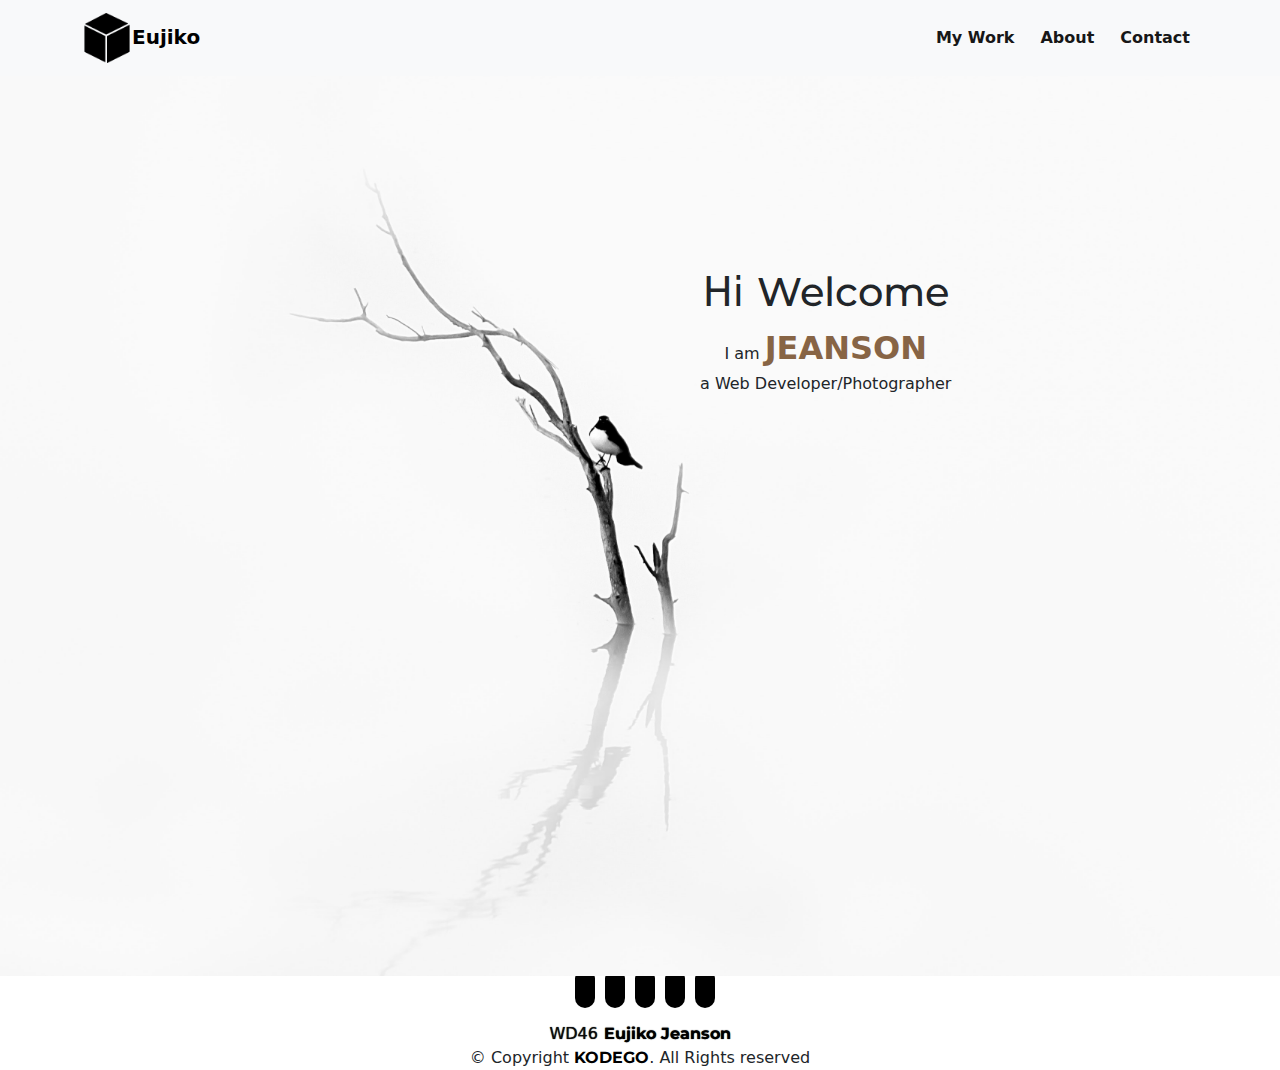
==== index.html @ 1127736d "trial" ====
<!DOCTYPE html>
<html lang="en">

<head>
    <meta charset="UTF-8">
    <meta http-equiv="X-UA-Compatible" content="IE=edge">
    <meta name="viewport" content="width=device-width, initial-scale=1.0">
    <title>Portfolio</title>
    <link rel="stylesheet" href="style.css">
    <!--bootstrap link-->
    <link rel="stylesheet" href="https://cdn.jsdelivr.net/npm/bootstrap@5.2.3/dist/css/bootstrap.min.css">

    <!--fontawesome link-->
    <link rel="stylesheet" href="https://cdnjs.cloudflare.com/ajax/libs/font-awesome/6.3.0/css/all.min.css"
        integrity="sha512-SzlrxWUlpfuzQ+pcUCosxcglQRNAq/DZjVsC0lE40xsADsfeQoEypE+enwcOiGjk/bSuGGKHEyjSoQ1zVisanQ=="
        crossorigin="anonymous" referrerpolicy="no-referrer" />

    <!--fonts link-->
    <link rel="preconnect" href="https://fonts.googleapis.com">
    <link rel="preconnect" href="https://fonts.gstatic.com" crossorigin>
    <link
        href="https://fonts.googleapis.com/css2?family=Montserrat:ital,wght@0,500;0,700;0,900;1,300;1,900&display=swap"
        rel="stylesheet">

</head>

<body>
    <nav class="navbar navbar-expand-lg bg-light">
        <div class="container">
            <a class="navbar-brand" href="index.html"><img src="./images/logo.png" class="logo" alt=""><strong>Eujiko</strong></a>
            <button class="navbar-toggler" type="button" data-bs-toggle="collapse"
                data-bs-target="#navbarSupportedContent" aria-controls="navbarSupportedContent" aria-expanded="false"
                aria-label="Toggle navigation"><span class="navbar-toggler-icon"></span></button>
            <div class="collapse navbar-collapse" id="navbarSupportedContent">
                <ul class="navbar-nav ms-auto mb-2 mb-lg-0">
                    <li class="nav-item"><a class="nav-link" href="social.html">My Work</a></li>
                    <li class="nav-item"><a class="nav-link" href="timeline.html">About</a></li>
                    <li class="nav-item"><a class="nav-link" href="contact.html">Contact</a></li>
                </ul>
            </div>
        </div>
    </nav>

    <div class="front">
        <div class="title">
            <h1>Hi <span>Welcome</span></h1>
            <p>I am <a class="my-name">JEANSON</a> <br> a Web Developer/Photographer</p><br>
        </div>
    </div>

    <footer id="footer">
        <div class="socail-links text-center">
            <i class="fa-brands fa-twitter"></i>
            <i class="fa-brands fa-facebook-f"></i>
            <i class="fa-brands fa-instagram"></i>
            <i class="fa-brands fa-youtube"></i>
            <i class="fa-brands fa-discord"></i>
        </div>

        <div class="credits text-center">
            WD46<a href="#"> <span>Eujiko Jeanson</span></a>
        </div>

        <div class="copyright text-center">
            &copy; Copyright <strong> <span>KODEGO</span></strong>. All Rights reserved
        </div>
    </footer>

 

    <script src="https://cdn.jsdelivr.net/npm/bootstrap@5.2.3/dist/js/bootstrap.bundle.min.js"></script>
</body>

</html>
---- style.css ----
* {
   margin: 0;
   padding: 0;
   box-sizing: border-box;
}

body {
   font-family: 'Montserrat', sans-serif; 
}
.logo {
   width: 50px;
   height: 50px;
}

.nav-item .nav-link {
   color: rgb(23, 23, 23);
   margin-left: 10px;
   font-weight: bold;
    border-radius: 10px;
   transition: 0.5s;
}

.nav-item .nav-link:hover {
   background: #CEAB93;
   border-radius: 10px;
   color: rgb(0, 0, 0);
}

.front {
   width: 100%;
   height: 100vh;
   background-image: url(./images/bak.jpg);
   background-repeat: no-repeat;
   background-size: cover;
   background-position: center;
   position: relative;
}

.title {
   position: absolute; 
   text-align: center;
   margin-top: 15%;
   left: 700px;
}

span {
   font-family: 'Montserrat', sans-serif;
}

.my-name {
   font-size: 2rem;
   font-weight: 700;
   text-decoration: none;
   color: #876445;
   cursor: pointer;
}

 /* footer section */
 #footer {
   width: 100%;
}

.footer-logo img {
   width: 180px;
   border-radius: 10px;
   cursor: pointer;
}

.socail-links i {
   font-size: 17px;
   margin-left: 10px;
   margin-top: 30px;
   padding: 10px;
   background: black;
   color: white;
   border-radius: 10px;
   cursor: pointer;
}

.credits {
   color: rgb(11, 11, 11);
   margin-top: 20px;
   text-shadow: 0px 0px 1px black;
}

.credits a {
   text-decoration: none;
   color: black;
   font-weight: bold;
}

#credits a span {
   color: black;
}

.copyright span {
   color: black;
}


@media (max-width: 1000px) {
   .title {
      position: static;
      align-items: center;
      text-align: center;
      margin-top: 0;
      padding-top:70px;
   }

   .about {
      text-align: center;
   }
}
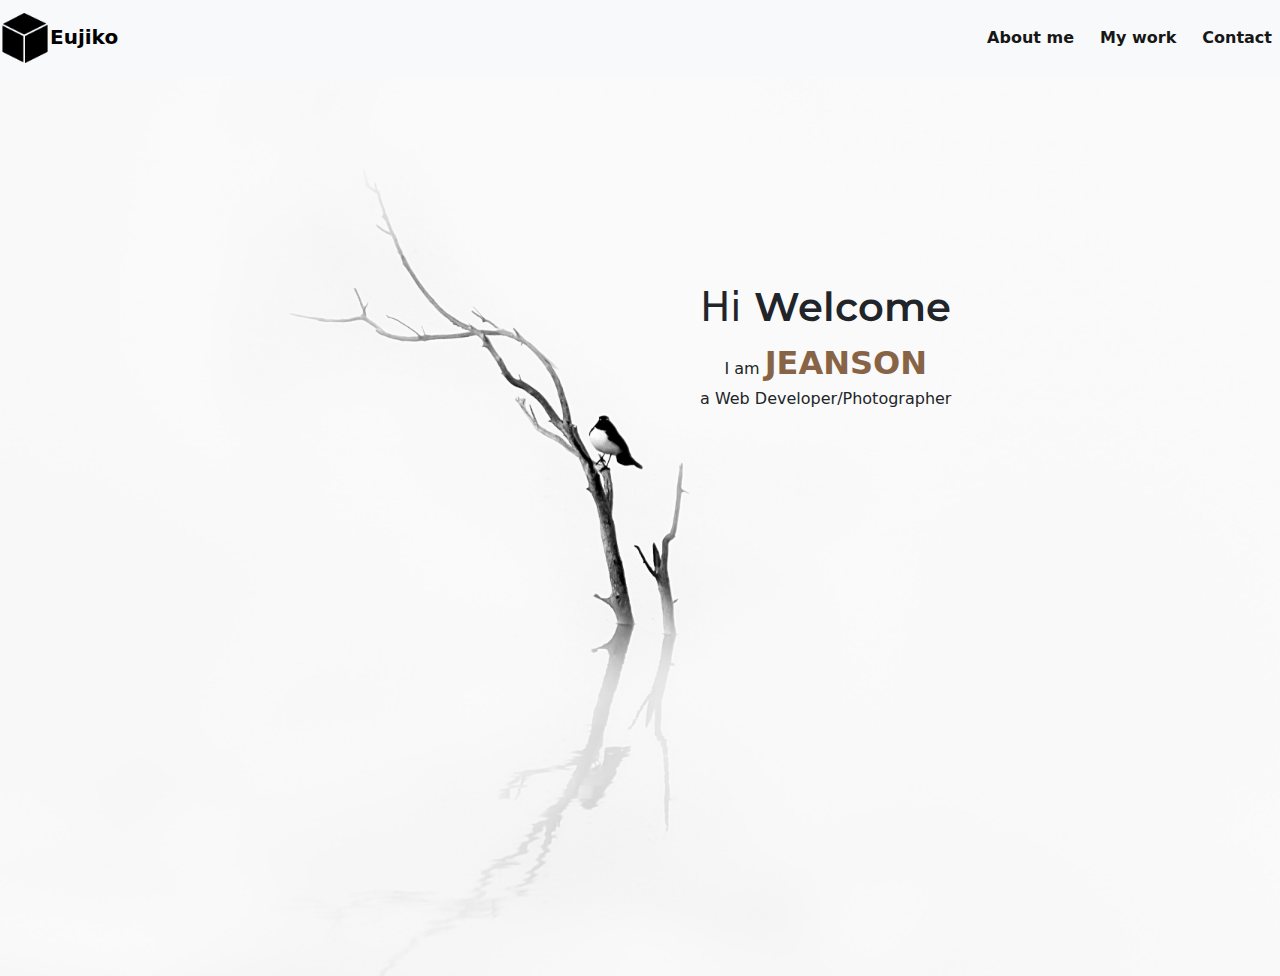
==== commit 02c2110c: "changed from multi page to single web page and add web history API" ====
--- a/index.html
+++ b/index.html
@@ -25,50 +25,229 @@
 </head>
 
 <body>
-    <nav class="navbar navbar-expand-lg bg-light">
-        <div class="container">
-            <a class="navbar-brand" href="index.html"><img src="./images/logo.png" class="logo" alt=""><strong>Eujiko</strong></a>
+    <nav class="navbar navbar-expand-lg mx-0 my-0 bg-light">
+            <a class="navbar-brand" href="#home"><img src="./images/logo.png" class="logo"
+                    alt="" onclick="navigate('home')"><strong>Eujiko</strong></a>
             <button class="navbar-toggler" type="button" data-bs-toggle="collapse"
                 data-bs-target="#navbarSupportedContent" aria-controls="navbarSupportedContent" aria-expanded="false"
                 aria-label="Toggle navigation"><span class="navbar-toggler-icon"></span></button>
             <div class="collapse navbar-collapse" id="navbarSupportedContent">
                 <ul class="navbar-nav ms-auto mb-2 mb-lg-0">
-                    <li class="nav-item"><a class="nav-link" href="social.html">My Work</a></li>
-                    <li class="nav-item"><a class="nav-link" href="timeline.html">About</a></li>
-                    <li class="nav-item"><a class="nav-link" href="contact.html">Contact</a></li>
+                    <li class="nav-item"><a class="nav-link" href="#aboutme" onclick="navigate('aboutme')">About me</a></li>
+                    <li class="nav-item"><a class="nav-link" href="#blog" onclick="navigate('blog')">My work</a></li>
+                    <li class="nav-item"><a class="nav-link" href="#contact" onclick="navigate('contact')">Contact</a></li>
                 </ul>
             </div>
-        </div>
     </nav>
 
-    <div class="front">
+    <div class="front page" id="home">
         <div class="title">
             <h1>Hi <span>Welcome</span></h1>
             <p>I am <a class="my-name">JEANSON</a> <br> a Web Developer/Photographer</p><br>
         </div>
     </div>
 
-    <footer id="footer">
-        <div class="socail-links text-center">
-            <i class="fa-brands fa-twitter"></i>
-            <i class="fa-brands fa-facebook-f"></i>
-            <i class="fa-brands fa-instagram"></i>
-            <i class="fa-brands fa-youtube"></i>
-            <i class="fa-brands fa-discord"></i>
+    <!--timeline-->
+    <div id="aboutme" class="page hidden">
+        <h1>About <span>Me</span></h1>
+        <div class="container container-main">
+
+            <div class="timeline-block timeline-block-right">
+                <div class="marker"></div>
+                <div class="timeline-content">
+                    <h3>First Year</h3>
+                    <span>Some work experience</span>
+                    <p>Lorem ipsum dolor sit amet, consectetur adipisicing elit, sed do eiusmod tempor incididunt ut
+                        labore et dolore magna aliqua. Ut enim ad minim veniam, quis nostrud exercitation ullamco
+                        laboris nisi ut aliquip ex ea commodo consequat. Duis aute irure dolor in reprehenderit in
+                        voluptate.</p>
+                </div>
+            </div>
+
+            <div class="timeline-block timeline-block-left">
+                <div class="marker"></div>
+                <div class="timeline-content">
+                    <h3>Seconed Year</h3>
+                    <span>Some work experience</span>
+                    <p>Lorem ipsum dolor sit amet, consectetur adipisicing elit, sed do eiusmod tempor incididunt ut
+                        labore et dolore magna aliqua. Ut enim ad minim veniam, quis nostrud exercitation ullamco
+                        laboris nisi ut aliquip ex ea commodo consequat. Duis aute irure dolor in reprehenderit in
+                        voluptate.</p>
+                </div>
+            </div>
+
+            <div class="timeline-block timeline-block-right">
+                <div class="marker"></div>
+                <div class="timeline-content">
+                    <h3>Third Year</h3>
+                    <span>Some work experience</span>
+                    <p>Lorem ipsum dolor sit amet, consectetur adipisicing elit, sed do eiusmod tempor incididunt ut
+                        labore et dolore magna aliqua. Ut enim ad minim veniam, quis nostrud exercitation ullamco
+                        laboris nisi ut aliquip ex ea commodo consequat. Duis aute irure dolor in reprehenderit in
+                        voluptate.</p>
+                </div>
+            </div>
+
+            <div class="timeline-block timeline-block-left">
+                <div class="marker"></div>
+                <div class="timeline-content">
+                    <h3>Fourth Year</h3>
+                    <span>Some work experience</span>
+                    <p>Lorem ipsum dolor sit amet, consectetur adipisicing elit, sed do eiusmod tempor incididunt ut
+                        labore et dolore magna aliqua. Ut enim ad minim veniam, quis nostrud exercitation ullamco
+                        laboris nisi ut aliquip ex ea commodo consequat. Duis aute irure dolor in reprehenderit in
+                        voluptate.</p>
+                </div>
+            </div>
+
+            <div class="timeline-block timeline-block-right">
+                <div class="marker"></div>
+                <div class="timeline-content">
+                    <h3>Fifth Year</h3>
+                    <span>Some work experience</span>
+                    <p>Lorem ipsum dolor sit amet, consectetur adipisicing elit, sed do eiusmod tempor incididunt ut
+                        labore et dolore magna aliqua. Ut enim ad minim veniam, quis nostrud exercitation ullamco
+                        laboris nisi ut aliquip ex ea commodo consequat. Duis aute irure dolor in reprehenderit in
+                        voluptate.</p>
+                </div>
+            </div>
         </div>
-
-        <div class="credits text-center">
-            WD46<a href="#"> <span>Eujiko Jeanson</span></a>
+    </div>
+
+    <!--blog section-->
+    <section class="bg-light my-0 shadow-sm page hidden" id="blog">
+        <div class="container my-0">
+            <div class="row pt-5">
+                <div class="col-12">
+                    <h3 class="text-uppercase border-bottom mb-4" style="text-align: center;">More about me</h3>
+                </div>
+            </div>
+            <!--start of box-->
+            <div class="row">
+                <!--box-->
+                <div class="col-lg-4 mb-3 d-flex align-items-stretch">
+                    <div class="card">
+                        <img src="./images/s2.jpg" class="card-img-top" alt="Card Image">
+                        <div class="card-body d-flex flex-column">
+                            <h5 class="card-title">My skills</h5>
+                            <p class="card-text mb-4">Is a manmade waterway dug in the early 1600's and now displays
+                                many landmark commercial locals and vivid neon signs.</p>
+                            <a href="#" class="btn btn-primary mt-auto align-self-start">View</a>
+                        </div>
+                    </div>
+                </div>
+                <!--box-->
+                <div class="col-lg-4 mb-3 d-flex align-items-stretch">
+                    <div class="card">
+                        <img src="images/s3.jpg" class="card-img-top" alt="Card Image">
+                        <div class="card-body d-flex flex-column">
+                            <h5 class="card-title">My latest Work</h5>
+                            <p class="card-text mb-4">Near Afionas village, on the west coast of Corfu island. The two
+                                beaches form two unique bays. The turquoise color of the sea contrasts to the high green
+                                hills surrounding it.</p>
+                            <a href="#" class="btn btn-primary mt-auto align-self-start">View</a>
+                        </div>
+                    </div>
+                </div>
+                <!--box-->
+                <div class="col-lg-4 mb-3 d-flex align-items-stretch">
+                    <div class="card">
+                        <img src="images/s4.jpg" class="card-img-top" alt="Card Image">
+                        <div class="card-body d-flex flex-column">
+                            <h5 class="card-title">All about Eujiko</h5>
+                            <p class="card-text mb-4">Located just outside the City Gate of Valletta, Malta. It consists
+                                of three bronze Tritons holding up a large basin, balanced on a concentric base built
+                                out of concrete and clad in travertine slabs.</p>
+                            <a href="#" class="btn btn-primary mt-auto align-self-start">View</a>
+                        </div>
+                    </div>
+                </div>
+            </div>
+            <!--end of box-->
         </div>
-
-        <div class="copyright text-center">
-            &copy; Copyright <strong> <span>KODEGO</span></strong>. All Rights reserved
-        </div>
-    </footer>
-
- 
+    </section>
+
+
+
+    <!-- contact section-->
+    <div id="contact" class="page hidden">
+        <form>
+            <div class="form">
+                <div class="form-txt">
+                    <h1>Contact Us</h1>
+                    <span>As you might expect of a company that began as a high-end interiors contractor, we pay strict
+                        attention.</span>
+                    <h3>My Number</h3>
+                    <p>+639123137136<br>+43 982-314-0958</p>
+                    <h3>My Address</h3>
+                    <p>HW95+C9C, Mhada Colony, Viman Nagar, Pune, Maharashtra<br>411014</p>
+                </div>
+                <div class="form-details">
+                    <input type="text" name="name" id="name" placeholder="Name" required>
+                    <input type="email" name="email" id="email" placeholder="Email" required>
+                    <textarea name="message" id="message" cols="52" rows="7" placeholder="Message" required></textarea>
+                    <button>SEND MESSAGE</button></a>
+                </div>
+            </div>
+
+            <footer id="footer">
+                <div class="socail-links text-center">
+                    <i class="fa-brands fa-twitter"></i>
+                    <i class="fa-brands fa-facebook-f"></i>
+                    <i class="fa-brands fa-instagram"></i>
+                    <i class="fa-brands fa-youtube"></i>
+                    <i class="fa-brands fa-discord"></i>
+                </div>
+
+                <div class="credits text-center">
+                    WD46<a href="#"> <span>Eujiko Jeanson</span></a>
+                </div>
+
+                <div class="copyright text-center">
+                    &copy; Copyright <strong> <span>KODEGO</span></strong>. All Rights reserved
+                </div>
+            </footer>
+        </form>
+    </div>
 
     <script src="https://cdn.jsdelivr.net/npm/bootstrap@5.2.3/dist/js/bootstrap.bundle.min.js"></script>
+    <script>
+        // Define the initial state
+        window.history.replaceState({ page: 'home' }, 'home', '#home');
+
+        // Update the page content
+        function updateContent(pageName) {
+            // hide all pages
+            const pages = document.getElementsByClassName('page');
+            for (let p of pages) {
+                p.classList.add('hidden');
+            }
+
+            // show current page
+            const currentPage = document.getElementById(pageName);
+            currentPage.classList.remove('hidden');
+
+        }
+
+        // Handle navigation using the History API
+        function navigate(pageName) {
+            // Push the new state onto the history stack
+            window.history.pushState({ page: pageName }, pageName, `#${pageName}`);
+
+            updateContent(pageName);
+        }
+
+        // Handle the popstate event to update the content when the back/forward buttons are clicked
+        window.addEventListener('popstate', function (e) {
+            if (e.state) {
+                updateContent(e.state.page);
+            }
+        });
+
+        function doubleBack() {
+            window.history.go(-2);
+        }
+    </script>
 </body>
 
 </html>--- a/style.css
+++ b/style.css
@@ -1,3 +1,5 @@
+@import url("https://fonts.googleapis.com/css2?family=Poppins:ital,wght@0,100;0,200;0,300;0,400;0,500;0,600;0,700;0,800;0,900;1,100;1,200;1,300;1,400;1,500;1,600;1,700;1,800;1,900&display=swap");
+
 * {
    margin: 0;
    padding: 0;
@@ -6,10 +8,20 @@
 
 body {
    font-family: 'Montserrat', sans-serif; 
-}
+ 
+}
+.hidden {
+   display: none;
+}
+
 .logo {
    width: 50px;
    height: 50px;
+}
+
+nav {
+   position: fixed;
+   margin-bottom: 0;
 }
 
 .nav-item .nav-link {
@@ -29,12 +41,17 @@
 .front {
    width: 100%;
    height: 100vh;
+   margin-bottom: 0;
+   margin-top: 0;
    background-image: url(./images/bak.jpg);
    background-repeat: no-repeat;
    background-size: cover;
    background-position: center;
    position: relative;
 }
+ li {
+
+ }
 
 .title {
    position: absolute; 
@@ -55,8 +72,114 @@
    cursor: pointer;
 }
 
- /* footer section */
- #footer {
+
+
+@media (max-width: 1000px) {
+   .title {
+      position: static;
+      align-items: center;
+      text-align: center;
+      margin-top: 0;
+      padding-top:70px;
+   }
+
+   .about {
+      text-align: center;
+   }
+}
+
+/* timeline-section */
+ h1 {
+   padding-top: 15px;
+    text-align: center;
+    font-weight: 300;
+    color: #151515
+ }
+ 
+ h1 span {
+    font-weight: 600;
+ }
+ 
+ .container {
+    width: 80%;
+    padding: 50px 0;
+    margin: 50px auto;
+    position: relative;
+    overflow: hidden;
+ }
+ 
+ .container-main:before {
+    content: '';
+    position: absolute;
+    top: 0;
+    left: 50%;
+    margin-left: -1px;
+    width: 2px;
+    height: 100%;
+    background: #CCD1D9;
+    z-index: 1
+ }
+ 
+ .timeline-block {
+    width: -webkit-calc(50% + 8px);
+    width: -moz-calc(50% + 8px);
+    width: calc(50% + 8px);
+    display: -webkit-box;
+    display: -webkit-flex;
+    display: -moz-box;
+    display: flex;
+    -webkit-box-pack: justify;
+    -webkit-justify-content: space-between;
+    -moz-box-pack: justify;
+    justify-content: space-between;
+    clear: both;
+ }
+ 
+ .timeline-block-right {
+    float: right;
+ }
+ 
+ .timeline-block-left {
+    float: left;
+    direction: rtl
+ }
+ 
+ .marker {
+    width: 16px;
+    height: 16px;
+    border-radius: 50%;
+    border: 2px solid #F5F7FA;
+    background: #4FC1E9;
+    margin-top: 10px;
+    z-index: 9999
+ }
+ 
+ .timeline-content {
+    width: 95%;
+    padding: 0 15px;
+    color: black;
+ }
+ 
+ .timeline-content h3 {
+    margin-top: 5px;
+    margin-bottom: 5px;
+    font-size: 25px;
+    font-weight: 500
+ }
+ 
+ .timeline-content span {
+    font-size: 15px;
+    color: #a4a4a4;
+ }
+ 
+ .timeline-content p {
+    font-size: 14px;
+    line-height: 1.5em;
+    word-spacing: 1px;
+    color: #888;
+ }
+
+  #footer {
    width: 100%;
 }
 
@@ -96,18 +219,210 @@
 .copyright span {
    color: black;
 }
-
-
-@media (max-width: 1000px) {
-   .title {
-      position: static;
-      align-items: center;
-      text-align: center;
-      margin-top: 0;
-      padding-top:70px;
-   }
-
-   .about {
-      text-align: center;
-   }
-}
+ @media screen and (max-width: 768px) {
+    .container:before {
+       left: 8px;
+       width: 2px;
+    }
+    .timeline-block {
+       width: 100%;
+       margin-bottom: 30px;
+    }
+    .timeline-block-right {
+       float: none;
+    }
+ 
+    .timeline-block-left {
+       float: none;
+       direction: ltr;
+    }
+ }
+  /* blogs section */
+
+  #blog {
+   margin-top: 0;
+  }
+
+  .card{
+   margin-top: 20px;
+   border: none;
+   box-shadow: 0 10px 10px rgb(0, 0, 0, 0.5);
+   transition: 0.5s;
+   cursor: pointer;
+}
+
+.card:hover {
+   transform: translateY(-10px);
+}
+
+/* contact section */
+.container-cont {
+    max-width: 1200px;
+    width: 90%;
+    margin: 0 auto;
+}
+
+:root {
+    /* //....... Color ........// */
+    --primary-color: #ff3c78;
+    --light-black: rgba(0, 0, 0, 0.89);
+    --black: #000;
+    --white: #fff;
+    --grey: #aaa;
+}
+
+.contact {
+    margin-top: 45px;
+}
+
+.form {
+    display: flex;
+    justify-content: space-between;
+    margin: 50px ;
+}
+
+.form .form-txt {
+    flex-basis: 48%;
+}
+
+.form .form-txt h1 {
+    font-weight: 600;
+    color: var(--black);
+    font-size: 40px;
+    letter-spacing: 1.5px;
+    margin-bottom: 10px;
+    color: var(--light-black);
+}
+
+.form .form-txt span {
+    color: var(--light-black);
+    font-size: 14px;
+}
+
+.form .form-txt h3 {
+    font-size: 22px;
+    font-weight: 600;
+    margin: 15px 0;
+    color: var(--light-black);
+}
+
+.form .form-txt p {
+    color: var(--light-black);
+    font-size: 14px;
+}
+
+.form .form-details {
+    flex-basis: 48%;
+}
+
+.form .form-details input[type="text"],
+.form .form-details input[type="email"] {
+    padding: 15px 20px;
+    color: var(--black);
+    outline: none;
+    border: 1px solid var(--grey);
+    margin: 35px 15px;
+    font-size: 14px;
+}
+
+.form .form-details textarea {
+    padding: 15px 20px;
+    margin: 0 15px;
+    color: var(--black);
+    outline: none;
+    border: 1px solid var(--grey);
+    font-size: 14px;
+    resize: none;
+}
+
+.form .form-details button {
+    padding: 15px 25px;
+    color: var(--white);
+    font-weight: 500;
+    background: var(--black);
+    outline: none;
+    border: none;
+    margin: 15px;
+    font-size: 14px;
+    letter-spacing: 2px;
+    cursor: pointer;
+}
+
+@media (max-width: 500px) {
+    .form {
+        display: flex;
+        flex-direction: column;
+    }
+    .form .form-details button {
+        margin-left: 0;
+    }
+    .form .form-details input[type="text"],
+    .form .form-details input[type="email"],
+    .form .form-details textarea {
+        width: 100%;
+        margin-left: 0;
+    }
+    .form .form-details input[type="text"] {
+        margin-bottom: 0px;
+    }
+}
+
+@media(min-width: 501px) and (max-width: 768px) {
+    .form {
+        display: flex;
+        flex-direction: column;
+    }
+    .form .form-details button {
+        margin-left: 0;
+    }
+    .form .form-details input[type="text"],
+    .form .form-details input[type="email"],
+    .form .form-details textarea {
+        width: 100%;
+        margin-left: 0;
+    }
+    .form .form-details input[type="text"] {
+        margin-bottom: 0px;
+    }
+}
+ /* footer section */
+ #footer {
+   width: 100%;
+}
+
+.footer-logo img {
+   width: 180px;
+   border-radius: 10px;
+   cursor: pointer;
+}
+
+.socail-links i {
+   font-size: 17px;
+   margin-left: 10px;
+   margin-top: 30px;
+   padding: 10px;
+   background: black;
+   color: white;
+   border-radius: 10px;
+   cursor: pointer;
+}
+
+.credits {
+   color: rgb(11, 11, 11);
+   margin-top: 20px;
+   text-shadow: 0px 0px 1px black;
+}
+
+.credits a {
+   text-decoration: none;
+   color: black;
+   font-weight: bold;
+}
+
+#credits a span {
+   color: black;
+}
+
+.copyright span {
+   color: black;
+}